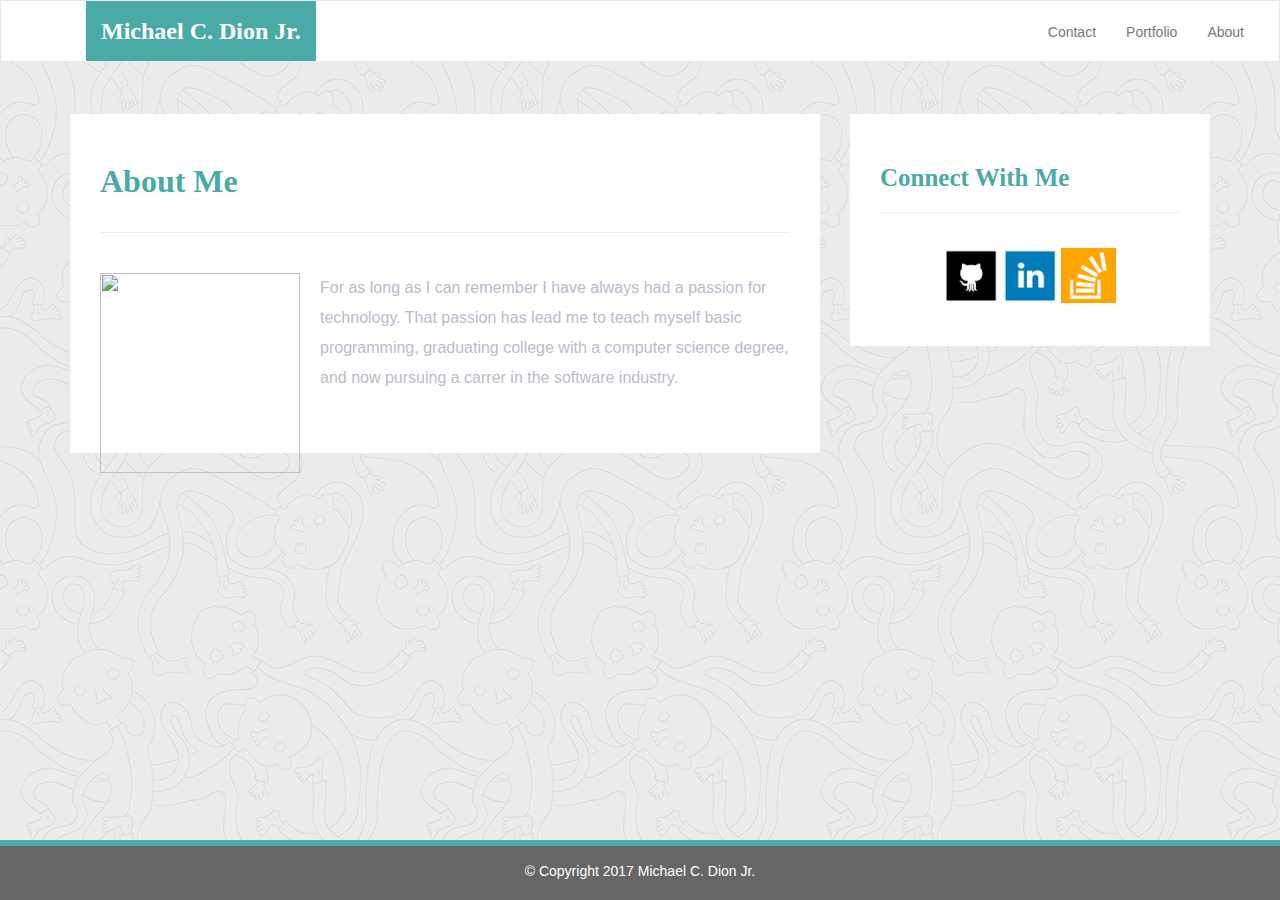
==== portfolio/index.html @ 042ceb64 "edits pt2" ====
<!DOCTYPE html>
<html lang="en-us">
  <head>

    <meta charset="UTF-8">
    <meta name="viewport" content="width=device-width, initial-scale=1.0">
    <meta http-equiv="X-UA-Compatible" content="ie=edge">

    <title>Michael C. Dion Portfolio</title>

    <!-- Boostrap Stylesheet -->
    <link rel="stylesheet" href="assets/css/bootstrap.min.css" media="screen">

    <!-- Our own CSS stylesheet -->
    <link rel="stylesheet" href="assets/css/styles.css" media="screen">

  </head>

  <body>
    <!-- Start of navbar -->
    <nav class="navbar navbar-default">
      <div class="container-fluid navbar-custom">

        <!-- Brand and toggle get grouped for better mobile display -->
        <div class="row">
          <div class="navbar-header">
            <button type="button" class="navbar-toggle collapsed" data-toggle="collapse" data-target="#bs-example-navbar-collapse-1" aria-expanded="false">
              <span class="sr-only">Toggle navigation</span>
              <span class="icon-bar"></span>
              <span class="icon-bar"></span>
              <span class="icon-bar"></span>
            </button>
            <div class="col-xs-12 phone-nav">
              <a class="navbar-brand" href="#" id="logo">Michael C. Dion Jr.</a>
            </div>
          </div>

          <!-- Collect the nav links, forms, and other content for toggling -->
          <div class="collapse navbar-collapse" id="bs-example-navbar-collapse-1">
            <ul class="nav navbar-nav navbar-right navbar-right-custom">
              <li><a href="contact.html">Contact</a></li>
              <li><a href="portfolio.html">Portfolio</a></li>
              <li><a href="index.html">About</a></li>
            </ul>
          </div><!-- /.navbar-collapse -->
        </div>
      </div><!-- /.container-fluid -->
    </nav>
    <!-- End of navbar -->

    <!-- Start of content wrap -->
    <div class="wrap">
      <div class="container">
        <section class="row">
          <div class="col-md-8">
            <article class="about-me-content">
              <h1 class="about-me-header">About Me</h1>
              <hr class="about-me-hr"/>
              <img src="assets/imgs/natebeach.jpeg" alt="" id="nate-image"/>
              <p>For as long as I can remember I have always had a passion for technology. That passion has lead me to teach myself basic programming, graduating college with a computer science degree, and now pursuing a carrer in the software industry.</p>
              <br />
            </article>
          </div>
          <div class="col-md-4">

            <!-- Start of Connect With Me Area -->
            <section id="connect-with-me-area">
              <div class="connect-with-me-content">
                <h1 class="connect-with-me-header">Connect With Me</h1>
                <hr />
                <div id="images">
                  <img src="assets/imgs/github.png" alt="" class="connect-with-me-photo">
                  <img src="assets/imgs/linkedin.png" alt="" class="connect-with-me-photo">
                  <img src="assets/imgs/stackover2.png" alt="" class="connect-with-me-photo">
                </div>
              </div>
            </section>
            <!-- End of the Connect With Me Area -->

          </div>
        </section>
      </div>
    </div>
    <!-- End of content wrap -->

    <!-- Start of footer -->
    <footer class="footer">
      <div class="two-toned-footer-color"></div>
      <p class="text-muted text-muted-footer text-center">
        &copy; Copyright 2017 Michael C. Dion Jr.
      </p>
    </footer>
    <!-- End of footer -->

    <!-- jQuery CDN -->
    <script type="text/javascript" src="https://cdnjs.cloudflare.com/ajax/libs/jquery/3.2.1/jquery.min.js"></script>

    <!-- Bootstrap CDN -->
    <script src="https://maxcdn.bootstrapcdn.com/bootstrap/3.3.6/js/bootstrap.min.js"></script>
  </body>

</html>
---- portfolio/assets/css/styles.css ----
body {
  /* Positioning */
  margin-bottom: 150px;

  /* Typography */
  font-family: Arial, "Helvetica Neue", Helvetica, sans-serif;

  /* Visual */
  background-image: url("../imgs/ignasi_pattern_s.png");
}

html {
  /* Positioning */
  position: relative;

  /* Box-model */
  min-height: 100%;
}

/* ---------NAV START---------- */

.navbar-custom {
  background-color: #fff;
}

#logo {
  /* Box-model */
  height: 60px;
  padding-top: 20px;
  padding-bottom: 5px;

  /* Positioning */
  margin-left: 70px;
  font-family: Georgia, Times, "Times New Roman", serif;

  /* Typography */
  font-size: 24px;
  font-weight: bold;
  color: #fff;

  /* Visual */
  background: #4aaaa5;
}

.navbar-right-custom {
  /* Box-model */
  padding-top: 6px;
  padding-right: 20px;

  /* Typography */
  font-family: Arial;
  font-weight: lighter;
}

.navbar-nav > li > a:hover {
  color: #4aaaa5;
}

/* --------NAV END---------- */

.about-me-header {
  /* Positioning */
  margin-bottom: 33px;
  font-family: Georgia, Times, "Times New Roman", serif;

  /* Typography */
  font-size: 32px;
  font-weight: bold;
  color: #4aaaa5;
}

.about-me-content {
  /* Box-model */
  width: 100%;
  padding: 30px;

  /* Positioning */
  margin-top: 32px;

  /* Visual */
  background-color: #fff;
}

.about-me-content > p {
  /* Box-model */
  padding-top: 20px;

  /* Typography */
  font-size: 16px;
  line-height: 30px;
  color: #bbc;
}

#nate-image {
  /* Positioning */
  float: left;

  /* Box-model */
  width: 200px;
  height: 200px;
  margin-top: 20px;
  margin-right: 20px;
}

/* ----------------- */

/* CONNECT W/ ME CSS */

/* ----------------- */

#connect-with-me-area {
  width: 100%;

  /* Box-model */
  padding: 30px 30px 43px;

  /* Positioning */
  margin-top: 32px;

  /* Visual */
  background-color: #fff;
}

.connect-with-me-header {
  /* Positioning */
  margin-bottom: 15px;
  font-family: Georgia, Times, "Times New Roman", serif;

  /* Typography */
  font-size: 25px;
  font-weight: bold;
  color: #4aaaa5;
}

.connect-with-me-photo {
  width: 55px;

  /* Box-model */
  height: 55px;
}

#images {
  /* Box-model */
  padding-top: 15px;

  /* Typography */
  text-align: center;
}

/* -------END-------- */

.footer {
  /* Positioning */
  position: absolute;
  bottom: 0;

  /* Box-model */
  width: 100%;
  height: 60px;
  margin-top: 30px;

  /* Visual */
  background-color: #666;
}

.text-muted-footer {
  /* Positioning */
  margin-top: 15px;

  /* Typography */
  color: #fff;
}

.two-toned-footer-color {
  /* Box-model */
  height: 6px;
  padding-top: 3px;

  /* Visual */
  background-color: #4aaaa5;
}

/* ----------------- */

/* CONTACT FORM CSS  */

/* ----------------- */

.contact-form {
  width: 100%;

  /* Box-model */
  padding: 45px 10px 25px 31px;

  /* Positioning */
  margin-top: 30px;

  /* Visual */
  background-color: #fff;
}

.contact-form-header,
.port-header {
  /* Positioning */
  margin-bottom: 33px;
  font-family: Georgia, Times, "Times New Roman", serif;

  /* Typography */
  font-size: 32px;
  font-weight: bold;
  color: #4aaaa5;
}

#name_input,
#mail_input,
#msg {
  width: 95%;

  /* Box-model */
  height: 30px;

  /* Positioning */
  margin-top: 20px;
  margin-bottom: 15px;
}

#msg {
  /* Box-model */
  height: 200px;

  /* Visual */
  border-color: #bbc;
}

.label-name,
.label-msg,
.label-mail {
  /* Typography */
  font-size: 17px;
  color: #bbc;
}

.contact-hr {
  margin-bottom: 30px;
}

.submit-btn {
  /* Box-model */
  padding: 15px 30px;
  font-size: 16px;
  font-weight: lighter;

  /* Typography */
  color: #fff;

  /* Visual */
  background-color: #4aaaa5;
  border: 0;
}

/* --------END-------- */

/* ----------------- */

/* PORTFOLIO PAGE CSS */

/* ------------------ */

#portfolio-area {
  /* Box-model */
  width: 85%;
  padding: 45px 10px 25px 31px;

  /* Positioning */
  margin-top: 30px;
  margin-bottom: 200px;

  /* Visual */
  background-color: #fff;
}

.port-hr {
  margin-bottom: 40px;
}

.port-imgs {
  /* Box-model */
  width: 233px;
  height: 166px;
  margin-right: 15px;

  /* Positioning */
  margin-bottom: 15px;
}

/* --------END--------- */

/* ----------------- */

/* MEDIA  QUERY  CSS */

/* ----------------- */

@media only screen and (max-width: 767px) {
  .navbar-header {
    background-color: #4aaaa5;
  }

  #logo {
    width: 100%;

    /* Box-model */
    height: 60px;
    padding-top: 20px;
    padding-bottom: 5px;

    /* Positioning */
    margin-left: 0;
    font-family: Georgia, Times, "Times New Roman", serif;

    /* Typography */
    font-size: 24px;
    font-weight: bold;
    color: #fff;
    text-align: center;

    /* Visual */
    background: #4aaaa5;
  }
}
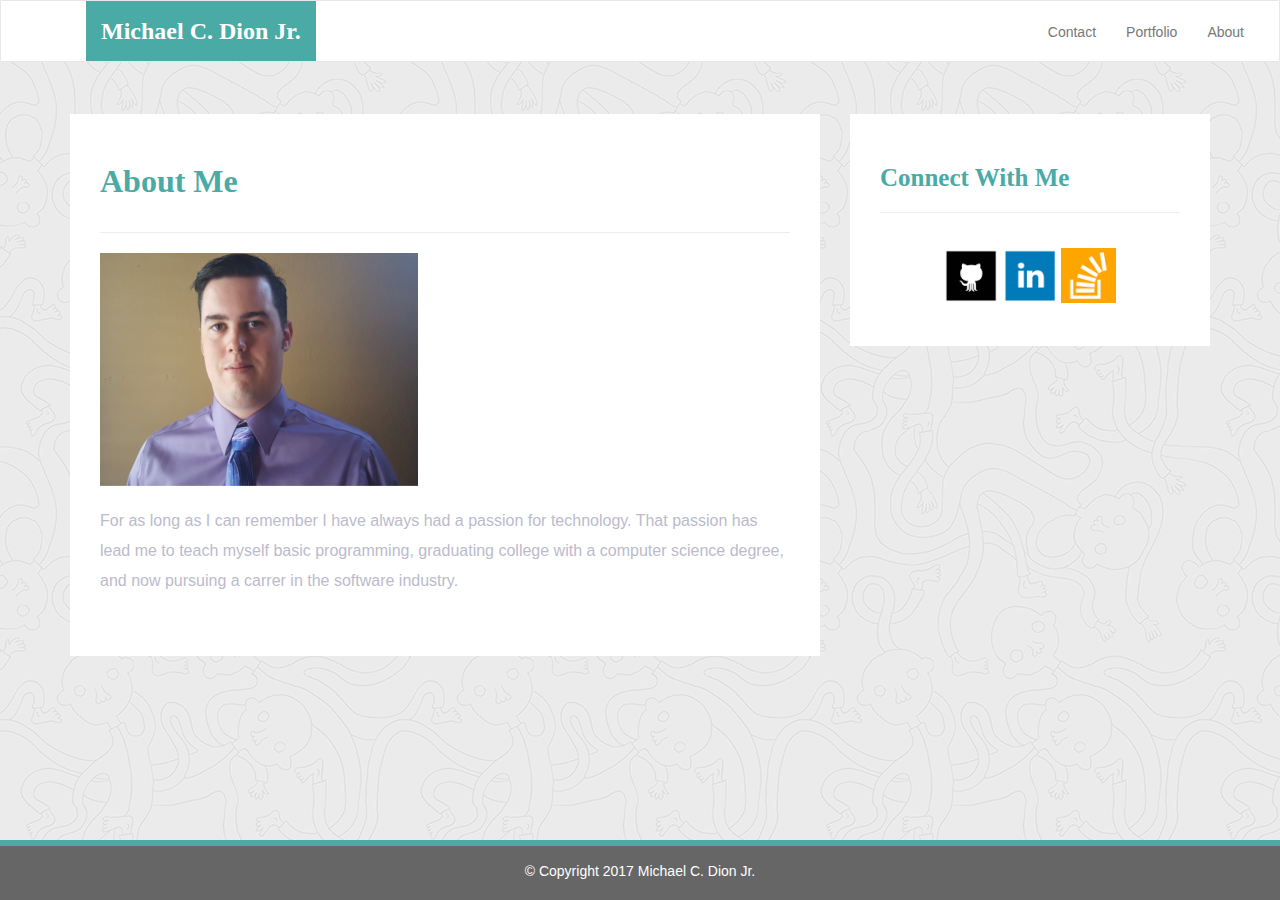
==== commit d0e63103: "portfolio sudo deployment" ====
--- a/portfolio/index.html
+++ b/portfolio/index.html
@@ -56,7 +56,7 @@
             <article class="about-me-content">
               <h1 class="about-me-header">About Me</h1>
               <hr class="about-me-hr"/>
-              <img src="assets/imgs/natebeach.jpeg" alt="" id="nate-image"/>
+              <img src="assets/imgs/portrait.png" alt="" id="portrait-image"/>
               <p>For as long as I can remember I have always had a passion for technology. That passion has lead me to teach myself basic programming, graduating college with a computer science degree, and now pursuing a carrer in the software industry.</p>
               <br />
             </article>
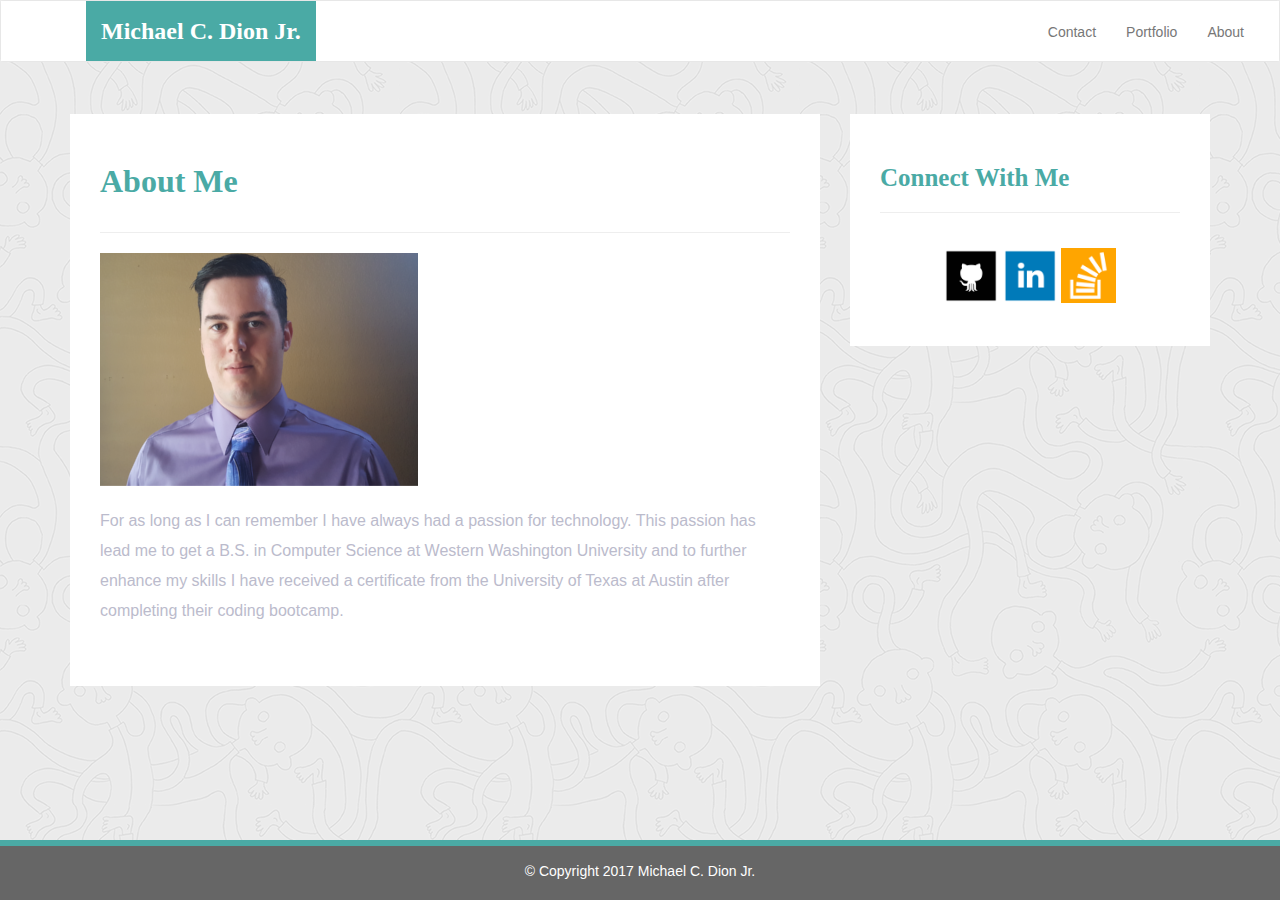
==== commit f4481536: "editing my portfolio bio" ====
--- a/portfolio/index.html
+++ b/portfolio/index.html
@@ -57,7 +57,7 @@
               <h1 class="about-me-header">About Me</h1>
               <hr class="about-me-hr"/>
               <img src="assets/imgs/portrait.png" alt="" id="portrait-image"/>
-              <p>For as long as I can remember I have always had a passion for technology. That passion has lead me to teach myself basic programming, graduating college with a computer science degree, and now pursuing a carrer in the software industry.</p>
+              <p>For as long as I can remember I have always had a passion for technology. This passion has lead me to get a B.S. in Computer Science at Western Washington University and to further enhance my skills I have received a certificate from the University of Texas at Austin after completing their coding bootcamp.</p>
               <br />
             </article>
           </div>
@@ -69,13 +69,22 @@
                 <h1 class="connect-with-me-header">Connect With Me</h1>
                 <hr />
                 <div id="images">
-                  <img src="assets/imgs/github.png" alt="" class="connect-with-me-photo">
-                  <img src="assets/imgs/linkedin.png" alt="" class="connect-with-me-photo">
-                  <img src="assets/imgs/stackover2.png" alt="" class="connect-with-me-photo">
+
+                  <a href="https://github.com/chris-dion">
+                    <img src="assets/imgs/github.png" alt="" class="connect-with-me-photo">
+                  </a>
+
+                  <a href="https://www.linkedin.com/in/michael-c-dion-jr1256/">
+                    <img src="assets/imgs/linkedin.png" alt="" class="connect-with-me-photo">
+                  </a>
+
+                  <a href="https://stackoverflow.com/users/8827778/chris-dion">
+                    <img src="assets/imgs/stackover2.png" alt="" class="connect-with-me-photo">
+                  </a>
+                  
                 </div>
               </div>
             </section>
-            <!-- End of the Connect With Me Area -->
 
           </div>
         </section>
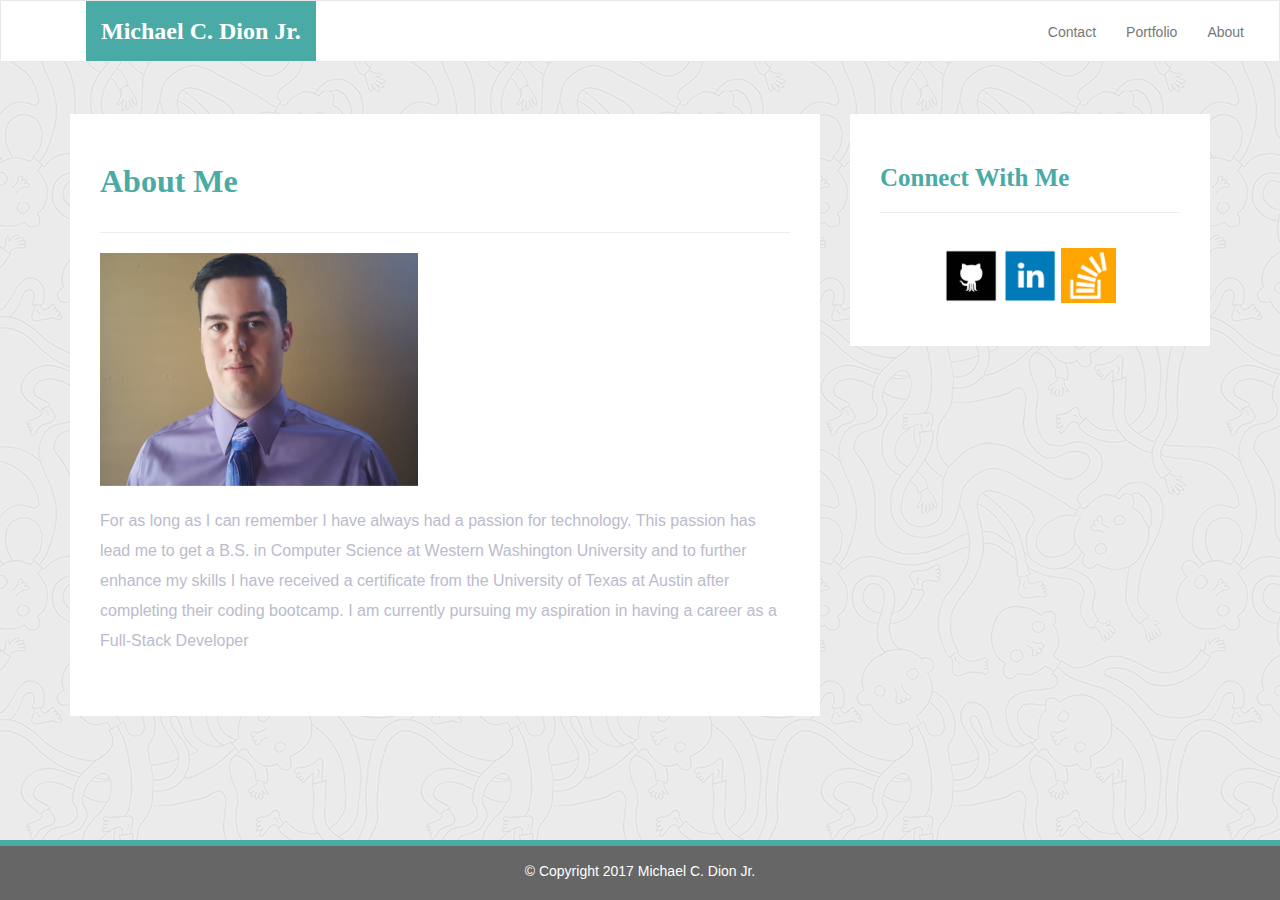
==== commit 9bf17079: "editing my portfolio bio 2" ====
--- a/portfolio/index.html
+++ b/portfolio/index.html
@@ -57,7 +57,7 @@
               <h1 class="about-me-header">About Me</h1>
               <hr class="about-me-hr"/>
               <img src="assets/imgs/portrait.png" alt="" id="portrait-image"/>
-              <p>For as long as I can remember I have always had a passion for technology. This passion has lead me to get a B.S. in Computer Science at Western Washington University and to further enhance my skills I have received a certificate from the University of Texas at Austin after completing their coding bootcamp.</p>
+              <p>For as long as I can remember I have always had a passion for technology. This passion has lead me to get a B.S. in Computer Science at Western Washington University and to further enhance my skills I have received a certificate from the University of Texas at Austin after completing their coding bootcamp. I am currently pursuing my aspiration in having a career as a Full-Stack Developer</p>
               <br />
             </article>
           </div>
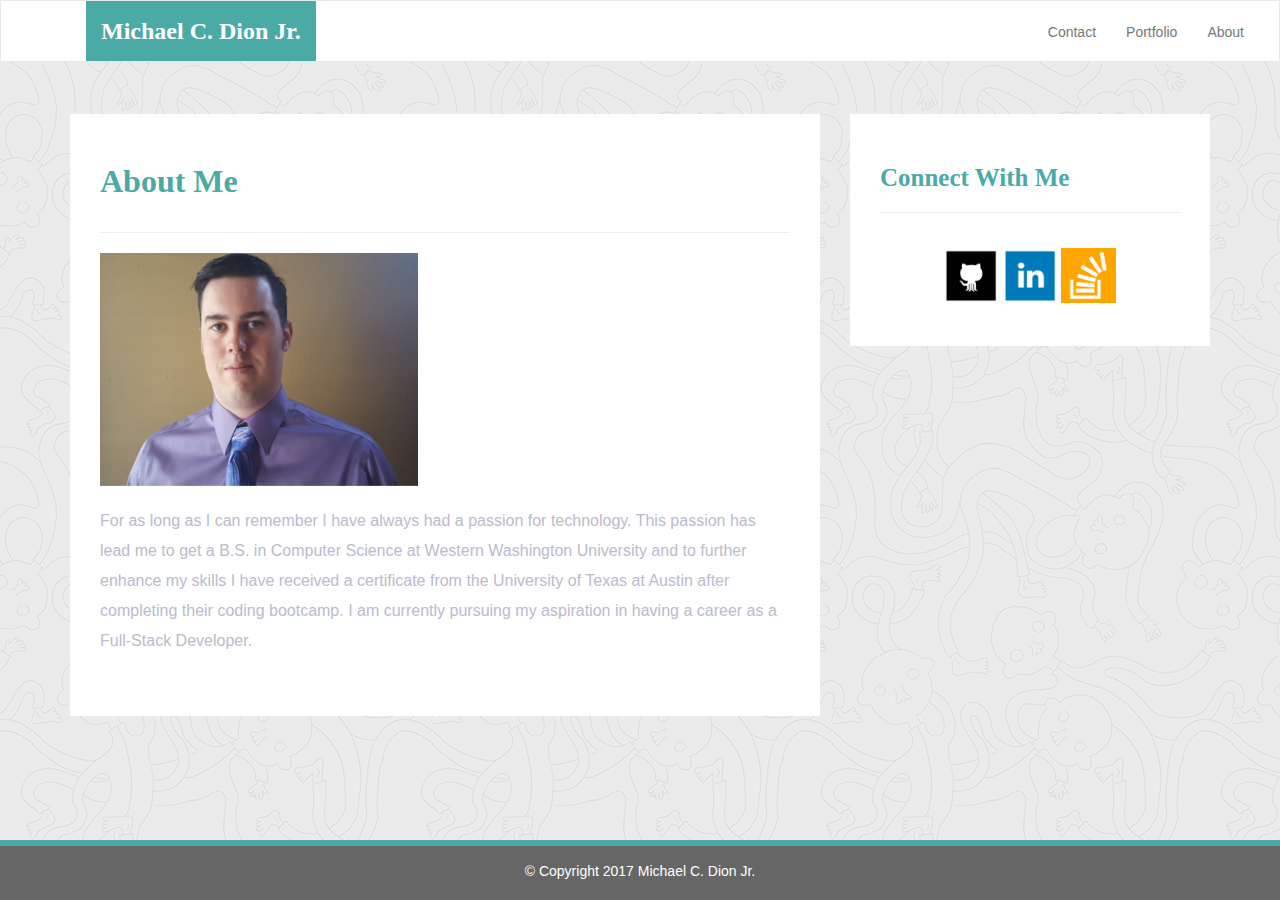
==== commit aebd467f: "editing my portfolio bio 4" ====
--- a/portfolio/index.html
+++ b/portfolio/index.html
@@ -57,7 +57,7 @@
               <h1 class="about-me-header">About Me</h1>
               <hr class="about-me-hr"/>
               <img src="assets/imgs/portrait.png" alt="" id="portrait-image"/>
-              <p>For as long as I can remember I have always had a passion for technology. This passion has lead me to get a B.S. in Computer Science at Western Washington University and to further enhance my skills I have received a certificate from the University of Texas at Austin after completing their coding bootcamp. I am currently pursuing my aspiration in having a career as a Full-Stack Developer</p>
+              <p>For as long as I can remember I have always had a passion for technology. This passion has lead me to get a B.S. in Computer Science at Western Washington University and to further enhance my skills I have received a certificate from the University of Texas at Austin after completing their coding bootcamp. I am currently pursuing my aspiration in having a career as a Full-Stack Developer.</p>
               <br />
             </article>
           </div>
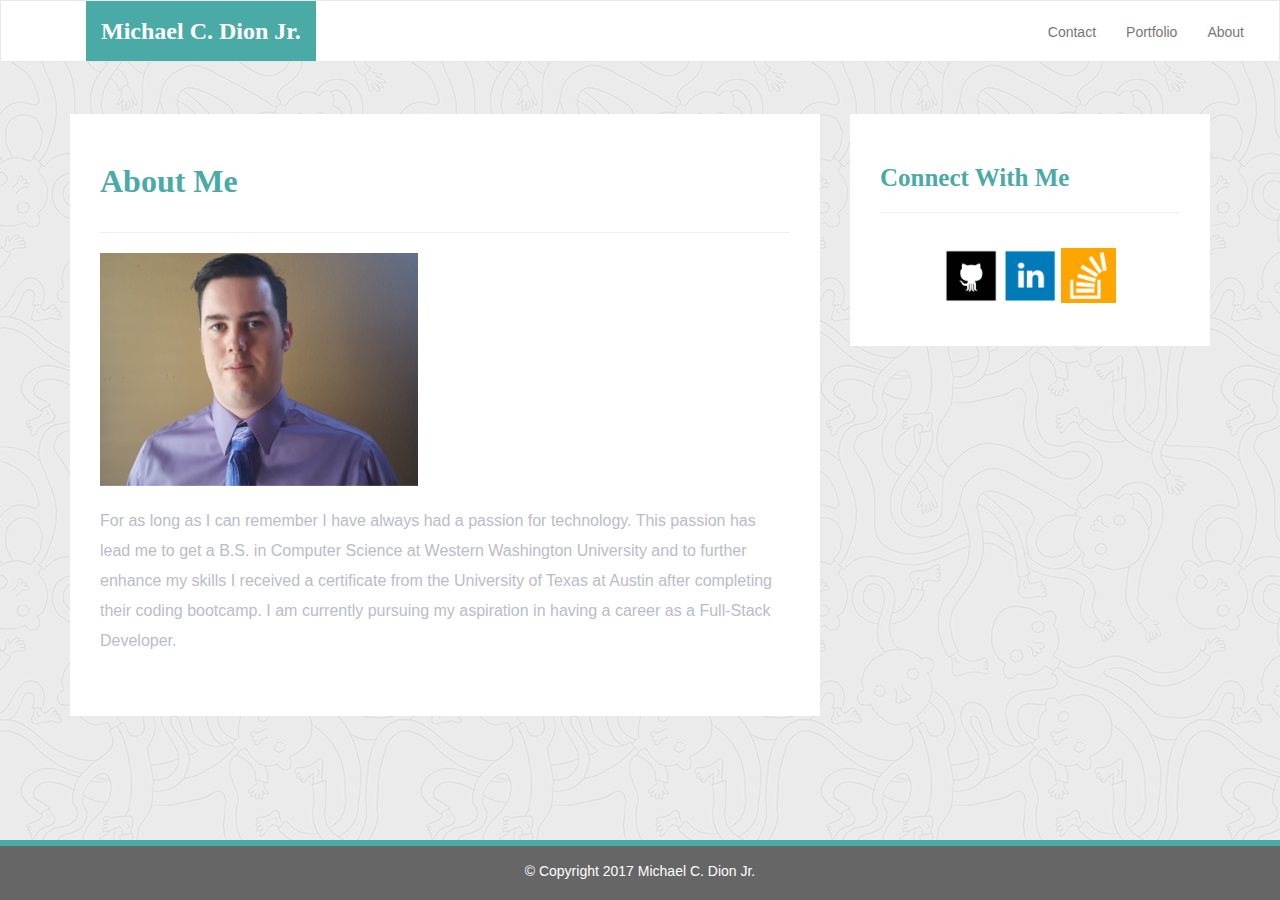
==== commit d3ada01e: "editing about me 1" ====
--- a/portfolio/index.html
+++ b/portfolio/index.html
@@ -57,7 +57,7 @@
               <h1 class="about-me-header">About Me</h1>
               <hr class="about-me-hr"/>
               <img src="assets/imgs/portrait.png" alt="" id="portrait-image"/>
-              <p>For as long as I can remember I have always had a passion for technology. This passion has lead me to get a B.S. in Computer Science at Western Washington University and to further enhance my skills I have received a certificate from the University of Texas at Austin after completing their coding bootcamp. I am currently pursuing my aspiration in having a career as a Full-Stack Developer.</p>
+              <p>For as long as I can remember I have always had a passion for technology. This passion has lead me to get a B.S. in Computer Science at Western Washington University and to further enhance my skills I received a certificate from the University of Texas at Austin after completing their coding bootcamp. I am currently pursuing my aspiration in having a career as a Full-Stack Developer.</p>
               <br />
             </article>
           </div>
